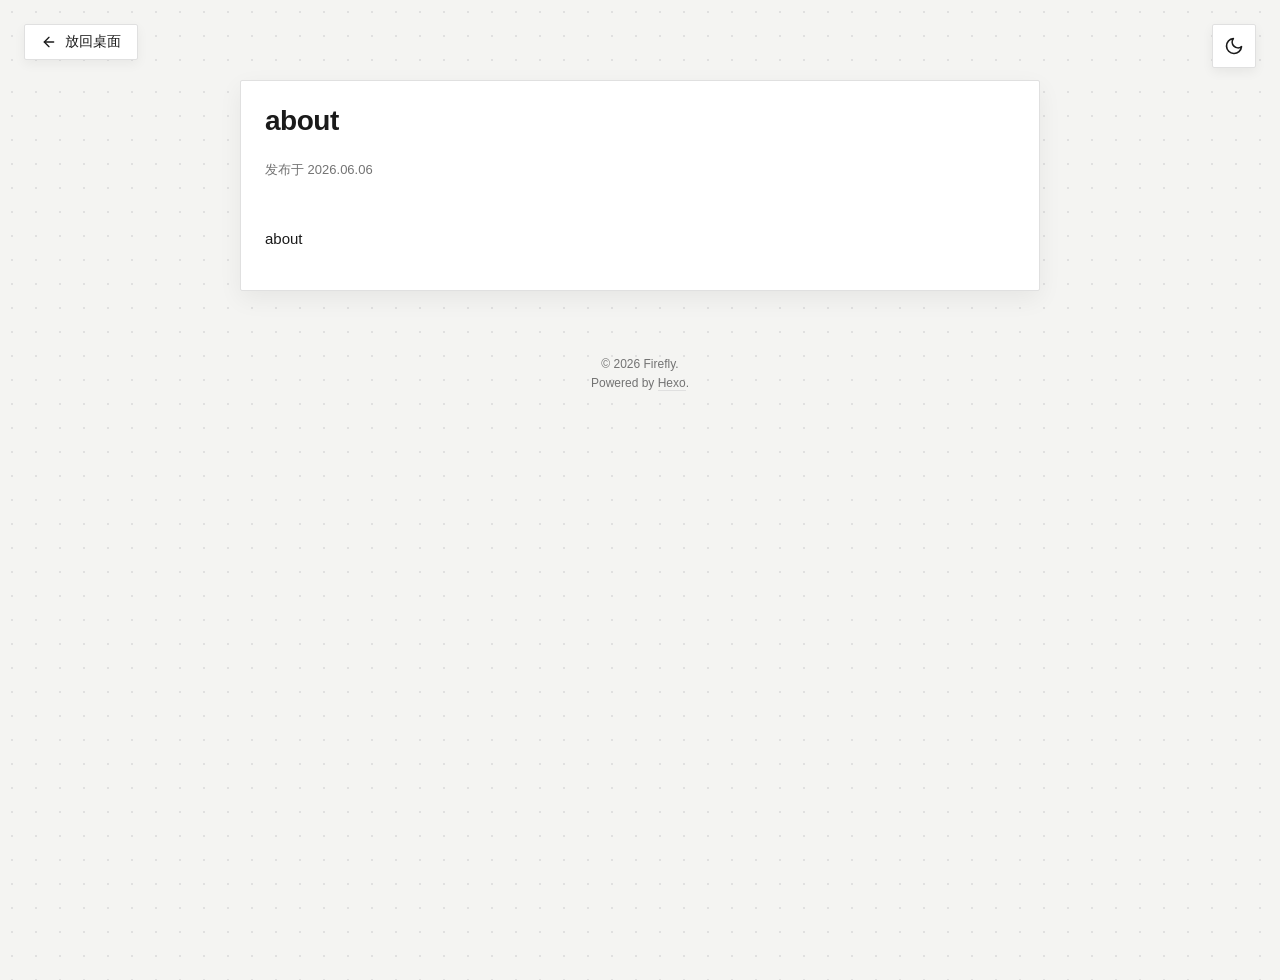
==== about/index.html @ 0839c9da "Site updated: 2026-06-07 14:29:24" ====
<!DOCTYPE html>
<html lang="zh-CN">

<head>
    <meta charset="UTF-8">
    <meta name="viewport" content="width=device-width, initial-scale=1.0, maximum-scale=1.0, user-scalable=no">
    <title>about - Firefly</title>
    <meta name="description" content="I love you.">
    
<link rel="stylesheet" href="/css/style.css">


        
                <script>
                    const userPref = localStorage.getItem('theme');
                    const systemDark = window.matchMedia('(prefers-color-scheme: dark)').matches;
                    if (userPref === 'dark' || (!userPref && systemDark)) {
                        document.documentElement.setAttribute('data-theme', 'dark');
                    }
                </script>
<meta name="generator" content="Hexo 7.3.0"></head>

<body class="is-post">
    <button id="theme-toggle" class="theme-toggle" aria-label="切换主题" title="切换明暗主题">
        <svg class="svg-icon sun-icon" viewBox="0 0 24 24">
            <circle cx="12" cy="12" r="5"></circle>
            <line x1="12" y1="1" x2="12" y2="3"></line>
            <line x1="12" y1="21" x2="12" y2="23"></line>
            <line x1="4.22" y1="4.22" x2="5.64" y2="5.64"></line>
            <line x1="18.36" y1="18.36" x2="19.78" y2="19.78"></line>
            <line x1="1" y1="12" x2="3" y2="12"></line>
            <line x1="21" y1="12" x2="23" y2="12"></line>
            <line x1="4.22" y1="19.78" x2="5.64" y2="18.36"></line>
            <line x1="18.36" y1="5.64" x2="19.78" y2="4.22"></line>
        </svg>
        <svg class="svg-icon moon-icon" viewBox="0 0 24 24">
            <path d="M21 12.79A9 9 0 1 1 11.21 3 7 7 0 0 0 21 12.79z"></path>
        </svg>
    </button>

    <div style="position: fixed; top: 24px; left: 24px; z-index: 100;">
    <a href="/" class="back-btn">
        <svg class="svg-icon" style="vertical-align: middle; margin-right: 4px; width: 16px; height: 16px;"
            viewBox="0 0 24 24">
            <line x1="19" y1="12" x2="5" y2="12"></line>
            <polyline points="12 19 5 12 12 5"></polyline>
        </svg>
        放回桌面
    </a>
</div>

<article class="post-container module"
    style="position: relative; margin: 80px auto 40px auto; transform: none; max-width: 800px; width: 90%; cursor: auto;">
    <h1 style="font-size: 28px; margin-bottom: 8px;">about</h1>

    <!-- 排除标签、分类和友链页面的日期显示 -->
    
        <div class="post-meta" style="margin-bottom: 32px;">
            发布于 2026.06.06
        </div>
        

                <div class="post-content">
                    
                                                <p>about</p>

                                                    
                </div>
</article>

        <div class="global-footer">
            &copy; 2026 Firefly.<br>
                    Powered by <a href="https://hexo.io/" target="_blank">Hexo</a>.
        </div>

        

                    <script>
                        const themeToggleBtn = document.getElementById('theme-toggle');
                        themeToggleBtn.addEventListener('click', () => {
                            const html = document.documentElement;
                            if (html.getAttribute('data-theme') === 'dark') {
                                html.removeAttribute('data-theme');
                                localStorage.setItem('theme', 'light');
                            } else {
                                html.setAttribute('data-theme', 'dark');
                                localStorage.setItem('theme', 'dark');
                            }
                        });
                    </script>
                    
</body>

</html>
---- css/style.css ----
:root {
    --bg-color: #F4F4F2;
    --card-bg: #FFFFFF;
    --text-main: #1A1A1A;
    --text-muted: #737373;
    --border-color: #E0E0E0;
    --accent: #D94A38;
    --box-bg: #FAFAFA;
    --code-bg: #F8F8F8;
    --inline-code-bg: #F0F0F0;
    --shadow-base: rgba(0, 0, 0, 0.06);
    --shadow-hover: rgba(0, 0, 0, 0.12);

    --primary-bg: #1A1A1A;
    --primary-text: #FFFFFF;
    --quote-bg: #1A1A1A;
    --quote-text: #FFFFFF;
    --quote-muted: #CCCCCC;
}

html[data-theme='dark'] {
    --bg-color: #161616;
    --card-bg: #222222;
    --text-main: #EFEFEF;
    --text-muted: #999999;
    --border-color: #383838;
    --accent: #E55B4A;
    --box-bg: #2A2A2A;
    --code-bg: #1E1E1E;
    --inline-code-bg: #333333;
    --shadow-base: rgba(0, 0, 0, 0.3);
    --shadow-hover: rgba(0, 0, 0, 0.6);

    --primary-bg: #383838;
    --primary-text: #EFEFEF;
    --quote-bg: #2C2C2C;
    --quote-text: #EFEFEF;
    --quote-muted: #999999;
}

body,
.module,
.copyright-box,
.post-navigation a,
.back-btn,
.theme-toggle {
    transition: background-color 0.4s ease, border-color 0.4s ease, color 0.4s ease, box-shadow 0.4s ease;
}

.is-home .module {
    transition: background-color 0.4s ease, border-color 0.4s ease, transform 0.2s cubic-bezier(0.2, 0, 0, 1), box-shadow 0.2s ease;
}

.is-home .module.dragging {
    transition: background-color 0.4s ease, border-color 0.4s ease;
}

body,
html {
    margin: 0;
    padding: 0;
    width: 100%;
    min-height: 100dvh;
    font-family: -apple-system, BlinkMacSystemFont, "Segoe UI", Roboto, "Helvetica Neue", Arial, sans-serif;
    background-color: var(--bg-color);
    color: var(--text-main);
    background-image: radial-gradient(var(--border-color) 1px, transparent 1px);
    background-size: 24px 24px;
}

body.is-home {
    overflow: hidden;
    position: fixed;
    touch-action: none;
}

.controls {
    position: absolute;
    bottom: max(24px, env(safe-area-inset-bottom));
    right: max(24px, env(safe-area-inset-right));
    z-index: 9999;
}

button {
    background: var(--primary-bg);
    color: var(--primary-text);
    border: none;
    padding: 12px 24px;
    font-size: 14px;
    cursor: pointer;
    border-radius: 2px;
    transition: background 0.2s;
    box-shadow: 0 4px 12px var(--shadow-base);
}

button:hover {
    background: var(--accent);
}

/* 卡片 */
.module {
    background: var(--card-bg);
    border: 1px solid var(--border-color);
    border-radius: 2px;
    padding: 24px;
    box-sizing: border-box;
    box-shadow: 0 8px 24px var(--shadow-base);
    display: flex;
    flex-direction: column;
    gap: 16px;
}

.is-home .module {
    position: absolute;
    cursor: grab;
    user-select: none;
    transition: transform 0.2s cubic-bezier(0.2, 0, 0, 1), box-shadow 0.2s ease;
    transform-origin: center center;
    max-width: calc(100vw - 32px);
    max-height: calc(100dvh - 100px);
    overflow-y: auto;
    -ms-overflow-style: none;
    scrollbar-width: none;
}

.is-home .module::-webkit-scrollbar {
    display: none;
}

.is-home .module.dragging {
    cursor: grabbing;
    box-shadow: 0 20px 48px var(--shadow-hover);
    transition: none;
}

h1,
h2,
h3 {
    margin: 0;
    font-weight: 600;
    letter-spacing: -0.5px;
}

p {
    margin: 0;
    line-height: 1.6;
    font-size: 15px;
}

a {
    color: var(--text-main);
    text-decoration: none;
    transition: all 0.2s;
}

.module a:not(.tag):not(.back-btn) {
    border-bottom: 1px solid var(--text-muted);
}

.module a:not(.tag):not(.back-btn):hover {
    border-color: var(--accent);
    color: var(--accent);
}

.mod-profile {
    width: 300px;
}

.avatar-wrap {
    position: relative;
    display: inline-block;
    line-height: 0;
}

.avatar-wrap img {
    display: block;
    max-width: 100%;
}

.avatar-overlay {
    position: absolute;
    top: 0;
    left: 0;
    width: 100%;
    height: 100%;
    z-index: 1;
}

.mod-posts {
    width: 340px;
}

.mod-quote {
    width: 280px;
}

.mod-tags {
    width: 260px;
}

.mod-nav {
    width: 240px;
}

.nav-link {
    display: flex;
    justify-content: space-between;
    align-items: center;
    border-bottom: 1px solid var(--border-color) !important;
    padding-bottom: 8px;
    font-size: 15px;
}

.nav-link:last-child {
    border-bottom: none !important;
    padding-bottom: 0;
}

.nav-link span {
    opacity: 0;
    transform: translateX(-8px);
    transition: all 0.2s;
    color: var(--text-muted);
}

.nav-link:hover span {
    opacity: 1;
    transform: translateX(0);
    color: var(--accent);
}

.post-item {
    border-bottom: 1px solid var(--border-color);
    padding-bottom: 12px;
}

.post-item:last-child {
    border-bottom: none;
    padding-bottom: 0;
}

.post-meta {
    font-size: 13px;
    color: var(--text-muted);
    margin-bottom: 4px;
    display: block;
}

.tag-list {
    display: flex;
    flex-wrap: wrap;
    gap: 8px;
}

.tag {
    border: 1px solid var(--border-color);
    padding: 4px 10px;
    font-size: 12px;
    border-radius: 2px;
}

.tag:hover {
    background: var(--border-color);
}

.svg-icon {
    width: 24px;
    height: 24px;
    fill: none;
    stroke: currentColor;
    stroke-width: 2;
    stroke-linecap: round;
    stroke-linejoin: round;
}

.back-btn {
    display: inline-block;
    background: var(--card-bg);
    border: 1px solid var(--border-color);
    padding: 8px 16px;
    border-radius: 2px;
    font-size: 14px;
    box-shadow: 0 4px 12px rgba(0, 0, 0, 0.05);
}

.back-btn:hover {
    background: var(--bg-color);
}

.post-content h1,
.post-content h2,
.post-content h3 {
    margin-top: 1.5em;
    margin-bottom: 0.5em;
}

.post-content p {
    margin-bottom: 1em;
}

.post-content img {
    max-width: 100%;
    border-radius: 2px;
    border: 1px solid var(--border-color);
}

.post-content pre {
    background: var(--code-bg);
    padding: 16px;
    border: 1px solid var(--border-color);
    overflow-x: auto;
    border-radius: 2px;
    font-size: 14px;
}

.post-content code {
    font-family: monospace;
    background: var(--inline-code-bg);
    padding: 2px 4px;
    border-radius: 2px;
}

.archive-item {
    display: flex;
    align-items: center;
    padding: 12px 0;
    border-bottom: 1px solid var(--border-color);
}

.archive-item:last-child {
    border-bottom: none;
}

.archive-item a {
    flex-grow: 1;
    font-size: 16px;
    border: none !important;
}

.archive-item a:hover {
    color: var(--accent);
}

.tag-cloud a {
    display: inline-block;
    margin: 4px 8px;
    border: none !important;
    text-decoration: none;
    transition: transform 0.2s;
}

.tag-cloud a:hover {
    color: var(--accent) !important;
    transform: scale(1.05);
}

.category-tree ul {
    list-style: none;
    padding-left: 20px;
}

.category-tree>ul {
    padding-left: 0;
}

.category-tree li {
    padding: 6px 0;
}

.category-tree a {
    border: none !important;
}

.category-tree a:hover {
    color: var(--accent);
}

.category-list-count {
    margin-left: 8px;
    color: var(--text-muted);
    font-size: 12px;
}

.pagination {
    display: flex;
    gap: 16px;
    justify-content: center;
}

.pagination a,
.pagination span {
    padding: 4px 12px;
    border: 1px solid var(--border-color);
    border-radius: 2px;
    font-size: 14px;
}

.pagination .current {
    background: var(--text-main);
    color: #fff;
    border-color: var(--text-main);
}

.pagination a:hover {
    border-color: var(--accent);
    color: var(--accent);
}

.mod-contact {
    width: auto;
    min-width: 160px;
}

.mod-contact a {
    transition: color 0.2s, transform 0.2s;
}

.mod-contact a:hover {
    color: var(--accent) !important;
    transform: translateY(-2px);
}

.copyright-box {
    margin-top: 48px;
    padding: 16px 20px;
    background: var(--box-bg);
    border: 1px solid var(--border-color);
    border-radius: 2px;
    font-size: 13px;
    color: var(--text-muted);
    line-height: 1.6;
}

.copyright-box a {
    color: var(--text-main);
    border-bottom: 1px solid var(--text-muted);
    border-radius: 0;
}

.copyright-box a:hover {
    border-color: var(--accent);
    color: var(--accent);
}

.post-navigation {
    display: flex;
    justify-content: space-between;
    margin-top: 32px;
    padding-top: 24px;
    border-top: 1px solid var(--border-color);
    gap: 16px;
}

.post-navigation a {
    flex: 1;
    display: flex;
    flex-direction: column;
    border: none !important;
    padding: 12px;
    border-radius: 2px;
    background: var(--box-bg);
    transition: background 0.2s;
    text-decoration: none;
}

.post-navigation a:hover {
    background: var(--bg-color);
}

.nav-prev {
    text-align: left;
}

.nav-next {
    text-align: right;
}

.nav-label {
    font-size: 12px;
    color: var(--text-muted);
    margin-bottom: 4px;
}

.nav-title {
    font-size: 14px;
    font-weight: 500;
    color: var(--text-main);
}

.nav-prev.empty,
.nav-next.empty {
    background: transparent;
    pointer-events: none;
}

.global-footer {
    font-size: 12px;
    color: var(--text-muted);
    line-height: 1.6;
}

.global-footer a {
    border-bottom: 1px solid var(--border-color);
    color: inherit;
}

.global-footer a:hover {
    color: var(--accent);
    border-color: var(--accent);
}

body.is-home .global-footer {
    position: fixed;
    bottom: max(24px, env(safe-area-inset-bottom));
    left: max(24px, env(safe-area-inset-left));
    z-index: 100;
    pointer-events: none;
}

body.is-home .global-footer a {
    pointer-events: auto;
}


body.is-post .global-footer {
    position: relative;
    text-align: center;
    padding: 24px 0 48px 0;
}

.katex-display {
    overflow-x: auto;
    overflow-y: hidden;
    padding-bottom: 8px;
    scrollbar-width: thin;
    scrollbar-color: var(--border-color) transparent;
}

.katex-display::-webkit-scrollbar {
    height: 4px;
}

.katex-display::-webkit-scrollbar-track {
    background: transparent;
}

.katex-display::-webkit-scrollbar-thumb {
    background: var(--border-color);
    border-radius: 2px;
}


.theme-toggle {
    position: fixed;
    top: 24px;
    right: max(24px, env(safe-area-inset-right));
    z-index: 9999;
    width: 44px;
    height: 44px;
    padding: 0 !important;
    background: var(--card-bg) !important;
    color: var(--text-main) !important;
    border: 1px solid var(--border-color);
    border-radius: 2px;
    display: flex;
    align-items: center;
    justify-content: center;
    cursor: pointer;
    box-shadow: 0 4px 12px var(--shadow-base);
}

.theme-toggle:hover {
    background: var(--text-main) !important;
    color: var(--card-bg) !important;
}

.theme-toggle .svg-icon {
    width: 20px;
    height: 20px;
    transition: transform 0.3s ease;
}

.theme-toggle:hover .svg-icon {
    transform: rotate(-30deg);
}

.theme-toggle .sun-icon {
    display: none;
}

html[data-theme='dark'] .theme-toggle .sun-icon {
    display: block;
}

html[data-theme='dark'] .theme-toggle .moon-icon {
    display: none;
}


/* 友链 */

.friends-grid {
    display: grid;
    grid-template-columns: repeat(auto-fill, minmax(260px, 1fr));
    gap: 16px;
    margin-top: 32px;
}

.friend-card {
    display: flex;
    align-items: center;
    gap: 16px;
    padding: 16px;
    background: var(--box-bg);
    border: 1px solid var(--border-color) !important;
    border-radius: 2px;
    transition: transform 0.2s, border-color 0.2s, box-shadow 0.2s;
    text-decoration: none !important;
}

.friend-card:hover {
    transform: translateY(-2px);
    border-color: var(--accent) !important;
    box-shadow: 0 4px 12px var(--shadow-base);
}

.friend-avatar {
    width: 48px;
    height: 48px;
    border-radius: 2px;
    object-fit: cover;
    border: 1px solid var(--border-color);
    background: var(--card-bg);
}

.friend-info {
    display: flex;
    flex-direction: column;
    gap: 4px;
    overflow: hidden;
}

.friend-name {
    font-size: 15px;
    font-weight: 600;
    color: var(--text-main);
}

.friend-card:hover .friend-name {
    color: var(--accent);
}

.friend-desc {
    font-size: 12px;
    color: var(--text-muted);
    white-space: nowrap;
    overflow: hidden;
    text-overflow: ellipsis;
}
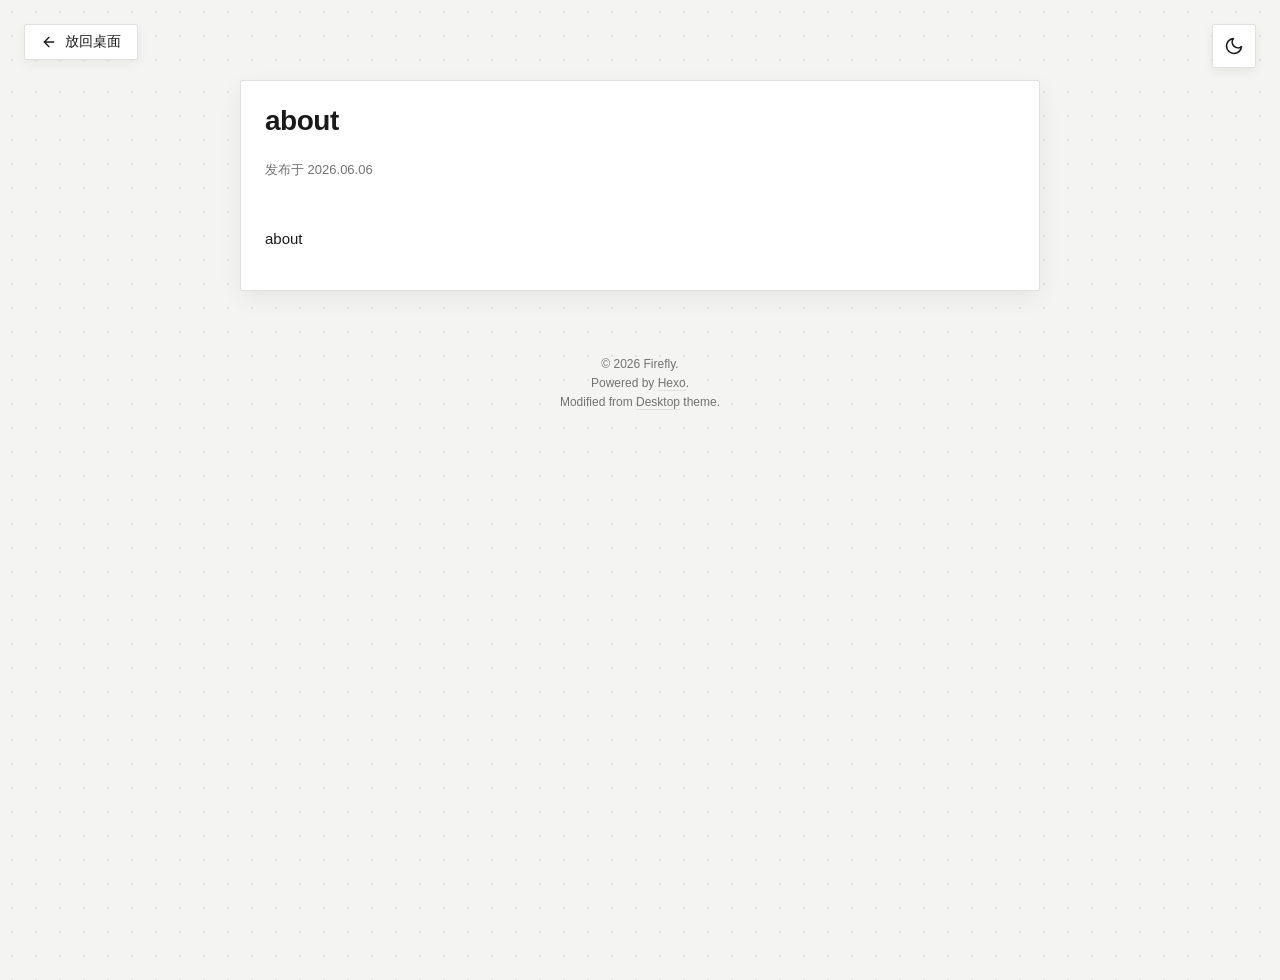
==== commit 63822760: "Site updated: 2026-06-07 15:40:44" ====
--- a/about/index.html
+++ b/about/index.html
@@ -70,7 +70,8 @@
 
         <div class="global-footer">
             &copy; 2026 Firefly.<br>
-                    Powered by <a href="https://hexo.io/" target="_blank">Hexo</a>.
+                    Powered by <a href="https://hexo.io/" target="_blank">Hexo</a>.<br>
+                    Modified from <a href="https://github.com/FengIKUN/hexo-theme-desktop?tab=MIT-1-ov-file" target="_blank">Desktop</a> theme.
         </div>
 
         
--- a/css/style.css
+++ b/css/style.css
@@ -13,9 +13,6 @@
 
     --primary-bg: #1A1A1A;
     --primary-text: #FFFFFF;
-    --quote-bg: #1A1A1A;
-    --quote-text: #FFFFFF;
-    --quote-muted: #CCCCCC;
 }
 
 html[data-theme='dark'] {
@@ -33,9 +30,6 @@
 
     --primary-bg: #383838;
     --primary-text: #EFEFEF;
-    --quote-bg: #2C2C2C;
-    --quote-text: #EFEFEF;
-    --quote-muted: #999999;
 }
 
 body,
@@ -47,12 +41,8 @@
     transition: background-color 0.4s ease, border-color 0.4s ease, color 0.4s ease, box-shadow 0.4s ease;
 }
 
-.is-home .module {
-    transition: background-color 0.4s ease, border-color 0.4s ease, transform 0.2s cubic-bezier(0.2, 0, 0, 1), box-shadow 0.2s ease;
-}
-
 .is-home .module.dragging {
-    transition: background-color 0.4s ease, border-color 0.4s ease;
+    transition: background-color 0.4s ease, border-color 0.4s ease, color 0.4s ease;
 }
 
 body,
@@ -89,7 +79,7 @@
     font-size: 14px;
     cursor: pointer;
     border-radius: 2px;
-    transition: background 0.2s;
+    transition: background-color 0.2s, color 0.2s;
     box-shadow: 0 4px 12px var(--shadow-base);
 }
 
@@ -114,7 +104,7 @@
     position: absolute;
     cursor: grab;
     user-select: none;
-    transition: transform 0.2s cubic-bezier(0.2, 0, 0, 1), box-shadow 0.2s ease;
+    transition: background-color 0.4s ease, border-color 0.4s ease, color 0.4s ease, transform 0.2s cubic-bezier(0.2, 0, 0, 1), box-shadow 0.2s ease;
     transform-origin: center center;
     max-width: calc(100vw - 32px);
     max-height: calc(100dvh - 100px);
@@ -150,7 +140,7 @@
 a {
     color: var(--text-main);
     text-decoration: none;
-    transition: all 0.2s;
+    transition: color 0.2s, border-color 0.2s;
 }
 
 .module a:not(.tag):not(.back-btn) {
@@ -219,7 +209,7 @@
 .nav-link span {
     opacity: 0;
     transform: translateX(-8px);
-    transition: all 0.2s;
+    transition: color 0.2s, transform 0.2s, opacity 0.2s;
     color: var(--text-muted);
 }
 
@@ -459,7 +449,7 @@
     padding: 12px;
     border-radius: 2px;
     background: var(--box-bg);
-    transition: background 0.2s;
+    transition: background-color 0.2s;
     text-decoration: none;
 }
 
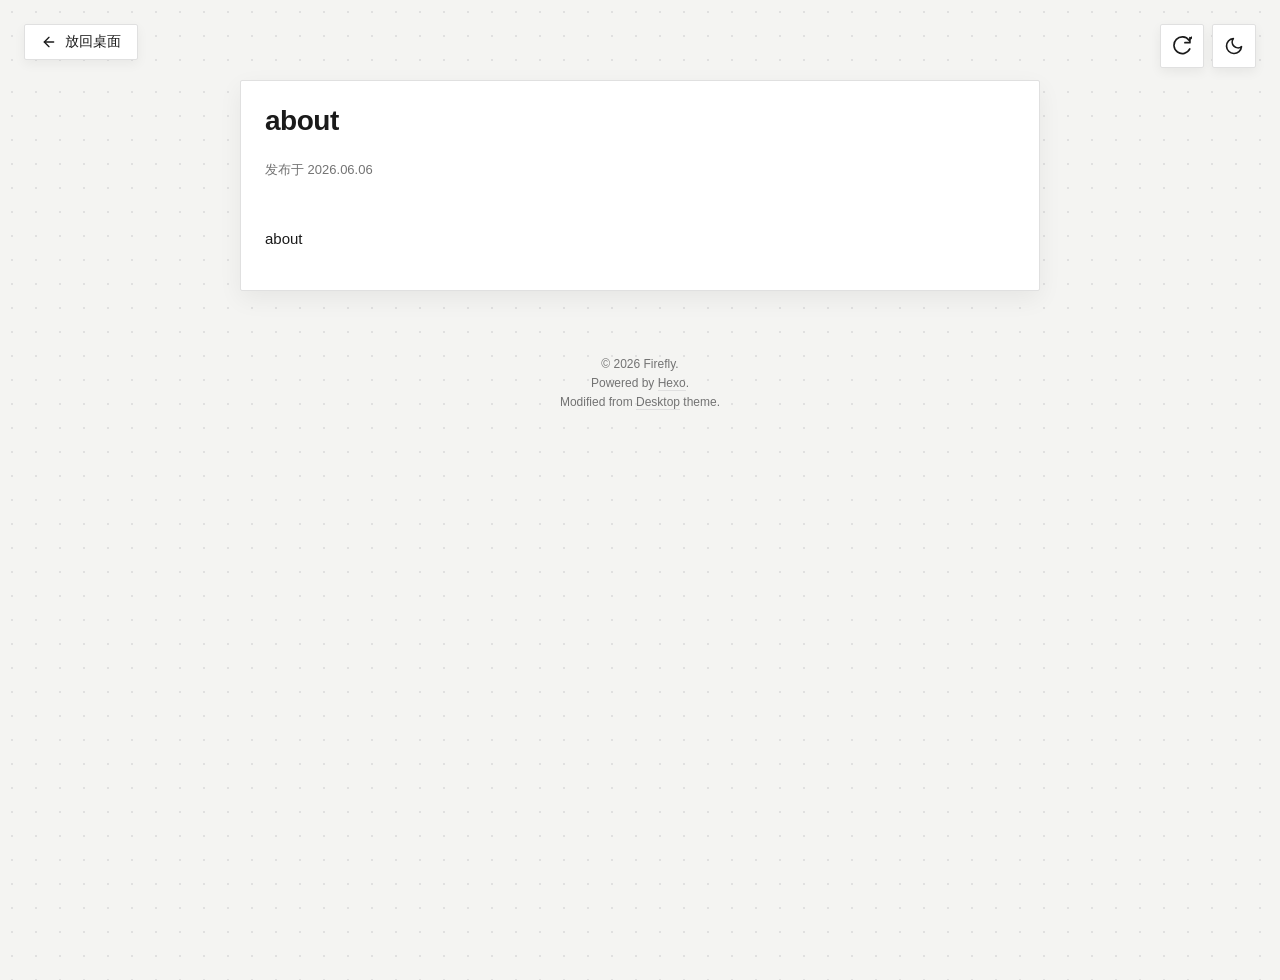
==== commit 4273424e: "Site updated: 2026-06-07 18:32:12" ====
--- a/about/index.html
+++ b/about/index.html
@@ -6,6 +6,7 @@
     <meta name="viewport" content="width=device-width, initial-scale=1.0, maximum-scale=1.0, user-scalable=no">
     <title>about - Firefly</title>
     <meta name="description" content="I love you.">
+    <link rel="icon" href="/icon.ico" type="image/x-icon">
     
 <link rel="stylesheet" href="/css/style.css">
 
@@ -21,22 +22,29 @@
 <meta name="generator" content="Hexo 7.3.0"></head>
 
 <body class="is-post">
-    <button id="theme-toggle" class="theme-toggle" aria-label="切换主题" title="切换明暗主题">
-        <svg class="svg-icon sun-icon" viewBox="0 0 24 24">
-            <circle cx="12" cy="12" r="5"></circle>
-            <line x1="12" y1="1" x2="12" y2="3"></line>
-            <line x1="12" y1="21" x2="12" y2="23"></line>
-            <line x1="4.22" y1="4.22" x2="5.64" y2="5.64"></line>
-            <line x1="18.36" y1="18.36" x2="19.78" y2="19.78"></line>
-            <line x1="1" y1="12" x2="3" y2="12"></line>
-            <line x1="21" y1="12" x2="23" y2="12"></line>
-            <line x1="4.22" y1="19.78" x2="5.64" y2="18.36"></line>
-            <line x1="18.36" y1="5.64" x2="19.78" y2="4.22"></line>
-        </svg>
-        <svg class="svg-icon moon-icon" viewBox="0 0 24 24">
-            <path d="M21 12.79A9 9 0 1 1 11.21 3 7 7 0 0 0 21 12.79z"></path>
-        </svg>
-    </button>
+    <div class="top-controls">
+        <button id="scatter-btn" class="scatter-btn" aria-label="整理桌面" title="整理桌面">
+            <svg class="svg-icon" viewBox="0 0 24 24">
+                <path d="M21.5 2v6h-6M21.34 15.57a10 10 0 1 1-.92-10.44l5.67-5.67" />
+            </svg>
+        </button>
+        <button id="theme-toggle" class="theme-toggle" aria-label="切换主题" title="切换明暗主题">
+            <svg class="svg-icon sun-icon" viewBox="0 0 24 24">
+                <circle cx="12" cy="12" r="5"></circle>
+                <line x1="12" y1="1" x2="12" y2="3"></line>
+                <line x1="12" y1="21" x2="12" y2="23"></line>
+                <line x1="4.22" y1="4.22" x2="5.64" y2="5.64"></line>
+                <line x1="18.36" y1="18.36" x2="19.78" y2="19.78"></line>
+                <line x1="1" y1="12" x2="3" y2="12"></line>
+                <line x1="21" y1="12" x2="23" y2="12"></line>
+                <line x1="4.22" y1="19.78" x2="5.64" y2="18.36"></line>
+                <line x1="18.36" y1="5.64" x2="19.78" y2="4.22"></line>
+            </svg>
+            <svg class="svg-icon moon-icon" viewBox="0 0 24 24">
+                <path d="M21 12.79A9 9 0 1 1 11.21 3 7 7 0 0 0 21 12.79z"></path>
+            </svg>
+        </button>
+    </div>
 
     <div style="position: fixed; top: 24px; left: 24px; z-index: 100;">
     <a href="/" class="back-btn">
@@ -62,9 +70,9 @@
 
                 <div class="post-content">
                     
-                                                <p>about</p>
+                                <p>about</p>
 
-                                                    
+                            
                 </div>
 </article>
 
@@ -89,7 +97,15 @@
                             }
                         });
                     </script>
-                    
+    <div id="fullscreen-bg-overlay"></div>
+    <div class="module mod-fullscreen-bg" id="fullscreen-bg-module">
+        <h3>自定义背景</h3>
+        <p style="font-size:13px;color:var(--text-muted);margin:0;">上传一张图片作为网页背景</p>
+        <label for="bg-image-input" class="bg-file-btn">选择图片</label>
+        <span id="bg-file-name" style="font-size:12px;color:var(--text-muted);display:none;"></span>
+        <input type="file" id="bg-image-input" accept="image/*" hidden>
+        <button id="clear-bg-btn">恢复默认背景</button>
+    </div>
 </body>
 
 </html>
--- a/css/style.css
+++ b/css/style.css
@@ -64,11 +64,48 @@
     touch-action: none;
 }
 
-.controls {
-    position: absolute;
-    bottom: max(24px, env(safe-area-inset-bottom));
+.top-controls {
+    position: fixed;
+    top: 24px;
     right: max(24px, env(safe-area-inset-right));
     z-index: 9999;
+    display: flex;
+    gap: 8px;
+}
+
+.scatter-btn,
+.theme-toggle {
+    width: 44px;
+    height: 44px;
+    padding: 0 !important;
+    background: var(--card-bg) !important;
+    color: var(--text-main) !important;
+    border: 1px solid var(--border-color);
+    border-radius: 2px;
+    display: flex;
+    align-items: center;
+    justify-content: center;
+    cursor: pointer;
+    box-shadow: 0 4px 12px var(--shadow-base);
+    transition: background-color 0.2s, color 0.2s;
+}
+
+.scatter-btn:hover,
+.theme-toggle:hover {
+    background: var(--text-main) !important;
+    color: var(--card-bg) !important;
+}
+
+.scatter-btn .svg-icon,
+.theme-toggle .svg-icon {
+    width: 20px;
+    height: 20px;
+    transition: transform 0.3s ease;
+}
+
+.scatter-btn:hover .svg-icon,
+.theme-toggle:hover .svg-icon {
+    transform: rotate(-30deg);
 }
 
 button {
@@ -167,13 +204,23 @@
     max-width: 100%;
 }
 
+#avatar-gif {
+    position: absolute;
+    top: 0;
+    left: 0;
+    width: 100%;
+    height: 100%;
+    object-fit: cover;
+    z-index: 3;
+}
+
 .avatar-overlay {
     position: absolute;
     top: 0;
     left: 0;
     width: 100%;
     height: 100%;
-    z-index: 1;
+    z-index: 5;
 }
 
 .mod-posts {
@@ -182,6 +229,26 @@
 
 .mod-quote {
     width: 280px;
+}
+
+.mod-clock {
+    width: 240px;
+    text-align: left;
+}
+
+.mod-clock .clock-time {
+    font-size: 20px;
+    font-weight: 300;
+    letter-spacing: 2px;
+    user-select: none;
+    color: var(--text-main);
+}
+
+.mod-clock .clock-date {
+    font-size: 12px;
+    color: var(--text-muted);
+    margin-top: 2px;
+    letter-spacing: 1px;
 }
 
 .mod-tags {
@@ -511,6 +578,63 @@
     pointer-events: auto;
 }
 
+#fullscreen-bg-overlay {
+    display: none;
+    position: fixed;
+    top: 0;
+    left: 0;
+    width: 100vw;
+    height: 100vh;
+    background-size: cover;
+    background-position: center;
+    background-repeat: no-repeat;
+    z-index: -1;
+    pointer-events: none;
+}
+
+body.fullscreen-active #fullscreen-bg-overlay {
+    display: block;
+}
+
+.mod-fullscreen-bg {
+    display: none;
+    position: absolute;
+    width: 280px;
+    z-index: 10000;
+}
+
+body.fullscreen-active .mod-fullscreen-bg {
+    display: flex;
+}
+
+#clear-bg-btn {
+    width: 100%;
+    margin-top: 8px;
+}
+
+#bg-file-name {
+    display: block;
+    word-break: break-all;
+}
+
+.bg-file-btn {
+    display: inline-block;
+    background: var(--primary-bg);
+    color: var(--primary-text);
+    border: none;
+    padding: 12px 24px;
+    font-size: 14px;
+    cursor: pointer;
+    border-radius: 2px;
+    text-align: center;
+    transition: background-color 0.2s, color 0.2s;
+    box-shadow: 0 4px 12px var(--shadow-base);
+}
+
+.bg-file-btn:hover {
+    background: var(--accent);
+}
+
 
 body.is-post .global-footer {
     position: relative;
@@ -539,40 +663,6 @@
     border-radius: 2px;
 }
 
-
-.theme-toggle {
-    position: fixed;
-    top: 24px;
-    right: max(24px, env(safe-area-inset-right));
-    z-index: 9999;
-    width: 44px;
-    height: 44px;
-    padding: 0 !important;
-    background: var(--card-bg) !important;
-    color: var(--text-main) !important;
-    border: 1px solid var(--border-color);
-    border-radius: 2px;
-    display: flex;
-    align-items: center;
-    justify-content: center;
-    cursor: pointer;
-    box-shadow: 0 4px 12px var(--shadow-base);
-}
-
-.theme-toggle:hover {
-    background: var(--text-main) !important;
-    color: var(--card-bg) !important;
-}
-
-.theme-toggle .svg-icon {
-    width: 20px;
-    height: 20px;
-    transition: transform 0.3s ease;
-}
-
-.theme-toggle:hover .svg-icon {
-    transform: rotate(-30deg);
-}
 
 .theme-toggle .sun-icon {
     display: none;
